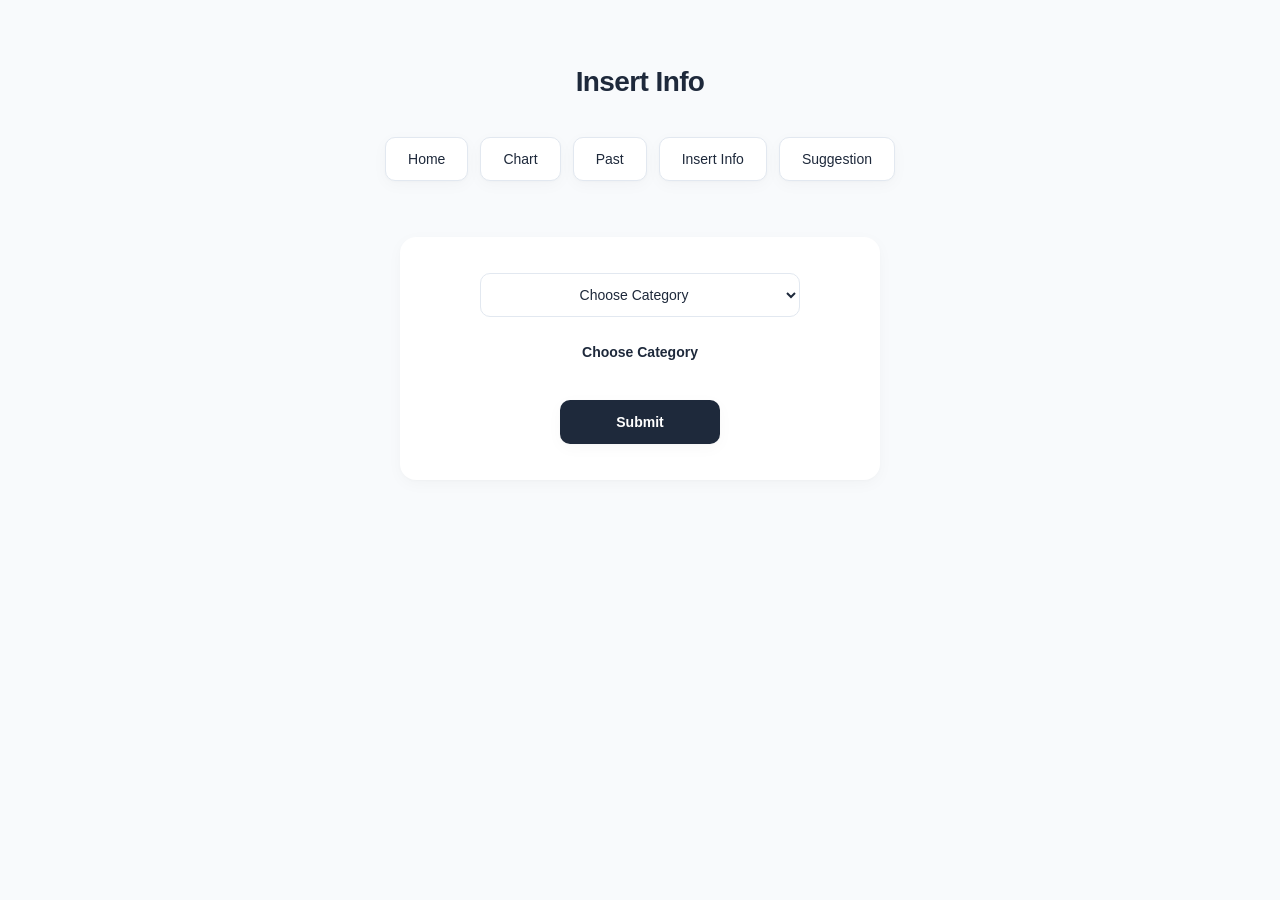
==== Insert Info.html @ 44d8a0a1 "Add files via upload" ====
<!DOCTYPE html>
<html lang="en">
<head>
    <meta charset="UTF-8">
    <meta name="viewport" content="width=device-width, initial-scale=1.0">
    <title>Add Data</title>
    <link rel="stylesheet" href="mystyle2.css">
</head>
<body>

<h1>Insert Info</h1>

<div class="grid-container">
    <a href="Website.html" class="button">Home</a>
    <a href="Chart.html" class="button">Chart</a>
    <a href="Past.html" class="button">Past</a>
    <a href="Insert Info.html" class="button">Insert Info</a>
    <a href="Suggestion.html" class="button">Suggestion</a>
</div>

<div class="input-info">
    <select id="modeSelect">
        <option value="">Choose Category</option>
        <option value="earnings">Income (Daily Wage)</option>
        <option value="expenses">Expenses (Monthly)</option>
    </select>

    <label id="questionLabel">Choose Category</label>
    <input id="inputField" type="number" style="display:none;" placeholder="Enter amount">

    <select id="expenseType" style="display:none;">
        <option value="">Choose Expense Type</option>
        <option value="Gas">Gas</option>
        <option value="Electricity">Electricity</option>
        <option value="Water">Water</option>
        <option value="Rent">Rent</option>
        <option value="Phone+Wifi">Phone & Wifi</option>
        <option value="Cellphone">Cellphone</option>
        <option value="Website">Website</option>
        <option value="Trash">Trash</option>
        <option value="Accounted Fees">Fees</option>
        <option value="Tax">Tax</option>
        <option value="Salary">Staff Salary</option>
        <option value="Repair">Repairs</option>
        <option value="Supplies">Supplies</option>
        <option value="Merchant Fees">Card Fees</option>
        <option value="Other">Other</option>
    </select>

    <select id="daySelect" style="display:none;">
        <option value="">Choose Day</option>
        <option>1</option><option>2</option><option>3</option><option>4</option><option>5</option><option>6</option><option>7</option><option>8</option><option>9</option><option>10</option><option>11</option><option>12</option><option>13</option><option>14</option><option>15</option><option>16</option><option>17</option><option>18</option><option>19</option><option>20</option><option>21</option><option>22</option><option>23</option><option>24</option><option>25</option><option>26</option><option>27</option><option>28</option><option>29</option><option>30</option><option>31</option>
    </select>

    <select id="monthSelect" style="display:none;">
        <option value="">Choose Month</option>
        <option>January</option><option>February</option><option>March</option><option>April</option><option>May</option><option>June</option><option>July</option><option>August</option><option>September</option><option>October</option><option>November</option><option>December</option>
    </select>

    <input id="yearInput" type="number" placeholder="Enter Year" style="display:none;">
    <button id="submitBtn" class="button small-button">Submit</button>
</div>

<div id="confirmBox" style="display:none;">
    <h3>Confirm Entry</h3>
    <pre id="confirmText"></pre>
    <button id="confirmYes">Confirm</button>
    <button id="confirmNo">Cancel</button>
</div>

<script src="ScriptInsert.js"></script>
</body>
</html>
---- mystyle2.css ----
/* ==========================================================================
   1. CORE DESIGN SYSTEM & VARIABLES
   ========================================================================== */
:root {
    /* Color Palette: Minimal Slate & Clean Accent Indicators */
    --bg-main: #f8fafc;          /* Muted, soft light gray background */
    --bg-card: #ffffff;          /* Pure white for high-contrast rounded cards */
    --text-primary: #1e293b;     /* Dark slate gray for primary readable elements */
    --text-muted: #64748b;       /* Soft cool gray for auxiliary text */

    /* Strict Functional Color Signals */
    --accent-orange: #f97316;    /* Active navigation, selections, highlights */
    --trend-green: #10b981;      /* Growth, positive profits */
    --trend-red: #ef4444;        /* Vulnerabilities, dynamic losses */
    --border-subtle: #e2e8f0;    /* Structurally uniform dividers */
    --sidebar-dark: #0f172a;     /* Deep slate for dark layout blocks */

    /* Typography Hierarchy Scalers */
    --font-xl: 32px;             /* Dynamic core dashboard metrics */
    --font-lg: 18px;             /* Primary subset section headings */
    --font-md: 14px;             /* Body text and input content */
    --font-sm: 12px;             /* Explanatory notes & tags */

    /* Layout & Alignment Radii */
    --radius-lg: 16px;
    --radius-md: 10px;
    --radius-full: 999px;

    /* Soft Elevation Layering (Zero Heavy Borders) */
    --shadow-base: 0 1px 3px rgba(0, 0, 0, 0.02), 0 4px 16px rgba(0, 0, 0, 0.03);
    --shadow-hover: 0 10px 30px rgba(15, 23, 42, 0.05);
}

/* ==========================================================================
   2. GLOBAL ARCHITECTURE & CENTERED VERTICAL FLOW
   ========================================================================== */
* {
    margin: 0;
    padding: 0;
    box-sizing: border-box;
    font-family: "Inter", "Poppins", -apple-system, sans-serif;
    -webkit-font-smoothing: antialiased;
}

body {
    min-height: 100vh;
    padding: 60px 24px;          /* Generous uniform top/bottom buffer */
    background-color: var(--bg-main);
    color: var(--text-primary);
    line-height: 1.6;

    /* Forces absolute horizontal and vertical cleanliness across all pages */
    display: flex;
    flex-direction: column;
    align-items: center;
    justify-content: flex-start;
}

/* Master Layout Container: Adapts perfectly whether the page content is small or massive */
.dashboard-wrapper,
.charts-grid,
.suggestion-dashboard-layout {
    width: 100%;
    max-width: 1140px;
    margin: 0 auto;
    display: flex;
    flex-direction: column;
    gap: 40px;                  /* Generous space between independent sections */
}

/* ==========================================================================
   3. PERFECTLY CENTERED NAVIGATION & HEADERS (ALL PAGES)
   ========================================================================== */
h1 {
    width: 100%;
    max-width: 800px;
    font-size: 28px;
    font-weight: 700;
    letter-spacing: -0.6px;
    color: var(--text-primary);
    margin-bottom: 32px;
    text-align: center;         /* Center aligned for premium splash presentation */
}

/* Navigation Layout: Clean, balanced, centered wrap */
.grid-container {
    width: 100%;
    max-width: 800px;
    display: flex;
    justify-content: center;    /* Centered horizontal alignment */
    align-items: center;
    gap: 12px;
    flex-wrap: wrap;
    margin-bottom: 56px;        /* Prominent breathing room before cards start */
}

.button {
    display: inline-flex;
    align-items: center;
    justify-content: center;
    padding: 10px 22px;
    background-color: var(--bg-card);
    border: 1px solid var(--border-subtle);
    border-radius: var(--radius-md);
    color: var(--text-primary);
    text-decoration: none;
    font-size: var(--font-md);
    font-weight: 500;
    box-shadow: var(--shadow-base);
    transition: all 0.2s cubic-bezier(0.4, 0, 0.2, 1);
}

.button:hover {
    transform: translateY(-1px);
    box-shadow: var(--shadow-hover);
    border-color: var(--accent-orange);
}

/* Active Highlight Sections Mapping */
.button.active, .button:focus {
    border-color: var(--accent-orange);
    color: var(--accent-orange);
    font-weight: 600;
}

/* ==========================================================================
   4. UNIFORM CARDS & FLEXIBLE FORM PROPORTIONS
   ========================================================================== */
.input-info,
.Past-info,
.chart-card,
.metric-card,
.main-report-card,
.suggestion-stat-card,
.price-optimization-box,
.strategy-narrative-box,
#confirmBox {
    background-color: var(--bg-card) !important;
    border: none !important;
    border-radius: var(--radius-lg) !important;
    box-shadow: var(--shadow-base) !important;
    padding: 36px !important;   /* Large padding inside sections so data never feels cramped */
    backdrop-filter: none !important;
    -webkit-backdrop-filter: none !important;
}

/* Dedicated Input / Mini-Tab Spacing Fixes (Insert Info Page) */
.input-info {
    width: 100%;
    max-width: 480px;           /* Prevents small pages from looking stretched out */
    margin: 0 auto;             /* Keeps card centered on screen */
    display: flex;
    flex-direction: column;
    align-items: center;        /* Center aligns internal input labels */
    gap: 24px;                  /* Clean internal element vertical separation */
}

#questionLabel {
    font-size: var(--font-md);
    font-weight: 600;
    color: var(--text-primary);
    text-align: center;
    margin-bottom: 4px;
}

.input-info input,
.input-info select {
    width: 100%;
    max-width: 320px;           /* Proportional text input sizing */
    height: 44px;
    padding: 0 16px;
    border-radius: var(--radius-md);
    border: 1px solid var(--border-subtle);
    background-color: var(--bg-card);
    color: var(--text-primary);
    font-size: var(--font-md);
    text-align: center;         /* Clean balanced typography flow */
    outline: none;
    transition: border-color 0.15s ease;
}

.input-info input:focus,
.input-info select:focus {
    border-color: var(--accent-orange);
}

/* Centered Form Action Buttons (Insert Info) */
#submitBtn {
    width: auto;
    min-width: 160px;
    height: 44px;
    padding: 0 24px;
    border: none;
    border-radius: var(--radius-md);
    background-color: var(--text-primary);
    color: var(--bg-card);
    font-size: var(--font-md);
    font-weight: 600;
    cursor: pointer;
    transition: background-color 0.15s ease;
    display: inline-flex;
    align-items: center;
    justify-content: center;
    margin-top: 8px;
}

#submitBtn:hover {
    background-color: var(--accent-orange);
}

/* ==========================================================================
   5. RESTRUCTURED PAST INFRASTRUCTURE CARD (PAST PAGE)
   ========================================================================== */
.Past-info {
    width: 100%;
    max-width: 800px;           /* Expanded to balance columns perfectly */
    margin: 0 auto;
    display: flex;
    flex-direction: column;
    gap: 32px;                  /* Generous block spacing */
}

/* Fixes the Skewed Button: Places Selects and Button inline side-by-side */
.Past-info select,
.Past-info #searchBtn {
    height: 44px;
    border-radius: var(--radius-md);
    font-size: var(--font-md);
    outline: none;
}

.Past-info select {
    flex: 1;                    /* Allows dropdowns to grow equally */
    min-width: 160px;
    padding: 0 16px;
    border: 1px solid var(--border-subtle);
    background-color: var(--bg-card);
    color: var(--text-primary);
    transition: border-color 0.15s ease;
}

.Past-info select:focus {
    border-color: var(--accent-orange);
}

.Past-info #yearSelect { order: 1; }
.Past-info #monthSelect { order: 2; }
.Past-info #searchBtn {
    order: 3;
    padding: 0 28px;
    border: none;
    background-color: var(--text-primary);
    color: var(--bg-card);
    font-weight: 600;
    cursor: pointer;
    transition: background-color 0.15s ease;
}

.Past-info #searchBtn:hover {
    background-color: var(--accent-orange);
}

/* Display Component Spacing */
.Past-info #monthYearDisplay {
    order: 4;
    font-size: var(--font-xl);
    font-weight: 700;
    letter-spacing: -1px;
    color: var(--text-primary);
    text-align: center;
    margin: 8px 0 -8px 0;
}

/* Moves the 15 paragraph rows from a single list into a clean grid */
.Past-info p {
    order: 5;
    width: 100%;
    display: flex;
    justify-content: space-between;
    align-items: center;
    padding: 10px 16px;         /* Compact table density height */
    background-color: #ffffff;
    border-bottom: 1px solid var(--border-subtle);
    font-size: var(--font-md);
    color: var(--text-primary);
}

/* Arranges ledger data into two columns cleanly */
@media (min-width: 640px) {
    .Past-info {
        display: grid;
        grid-template-columns: repeat(2, 1fr);
        align-items: start;
        gap: 16px 24px;
    }

    #monthYearDisplay, .Past-info h2 {
        grid-column: span 2;
    }

    #yearSelect { grid-column: span 1; }
    #monthSelect { grid-column: span 1; }
    #searchBtn { grid-column: span 2; width: 100%; max-width: 200px; margin: 12px auto 0 auto; }
}

.Past-info p span {
    font-family: ui-monospace, SFMono-Regular, monospace;
    font-weight: 600;
    color: var(--text-primary);
}

/* Premium Total Outflow Banner */
.Past-info h2 {
    order: 6;
    width: 100%;
    display: flex;
    justify-content: space-between;
    align-items: center;
    padding: 16px 24px;
    border-radius: var(--radius-md);
    background-color: var(--text-primary);
    color: var(--bg-card);
    font-size: var(--font-lg);
    font-weight: 600;
    margin-top: 24px;
}

.Past-info h2 span {
    color: var(--trend-green);  /* Highlights using green profit token */
    font-weight: 700;
    font-family: ui-monospace, monospace;
}

/* ==========================================================================
   6. CHART & REPORT LAYOUT ARCHITECTURE (CHART PAGE)
   ========================================================================== */
.charts-grid {
    display: grid;
    grid-template-columns: 1fr;
    gap: 32px;
    width: 100%;
}

@media (min-width: 850px) {
    .charts-grid {
        grid-template-columns: 1fr 1fr; /* Side by side on desktop layouts */
    }
}

.chart-card h2 {
    font-size: var(--font-lg);
    font-weight: 600;
    color: var(--text-primary);
    margin-bottom: 24px;
    text-align: center;
}

/* Wide charts given vertical space for easy trend lines */
.canvas-container, .chart-wrapper {
    position: relative;
    width: 100%;
    height: 360px;
    margin-top: 12px;
}

/* Filter Card Layout tweaks */
.filter-card {
    display: flex;
    flex-direction: column;
    align-items: center;
    gap: 12px;
}

/* ==========================================================================
   7. EXECUTIVE DATA AND METRIC PANELS
   ========================================================================== */
h2, .section-title, #confirmBox h3, .strategy-narrative-box h3 {
    font-size: var(--font-lg);
    font-weight: 600;
    color: var(--text-primary);
    letter-spacing: -0.3px;
    margin-bottom: 20px;
    text-align: center;
}

.metric-card {
    display: flex;
    flex-direction: column;
    align-items: center;
    justify-content: center;
}

.metric-card label, .suggestion-stat-card label, .price-optimization-box .optimized-title {
    font-size: var(--font-sm);
    font-weight: 600;
    text-transform: uppercase;
    letter-spacing: 0.5px;
    color: var(--text-muted);
    margin-bottom: 6px;
}

/* Core Hero Numbers: Biggest numbers on the screen */
.metric-card .value,
.price-optimization-box .optimized-price {
    font-size: var(--font-xl);
    font-weight: 700;
    line-height: 1.1;
    letter-spacing: -1px;
    color: var(--text-primary);
}

.text-success, .pill-excellent { color: var(--trend-green) !important; }
.text-danger, .pill-danger { color: var(--trend-red) !important; }

.summary-grid, .suggestion-card-grid {
    display: grid;
    grid-template-columns: repeat(auto-fit, minmax(220px, 1fr));
    gap: 24px;
    width: 100%;
}

.dashboard-row {
    display: grid;
    grid-template-columns: 2fr 1fr;
    gap: 32px;
    width: 100%;
}

@media (max-width: 900px) {
    .dashboard-row {
        grid-template-columns: 1fr;
    }
}

/* Compact Table Layout Formatting (Alternative Pages) */
.breakdown-list {
    width: 100%;
    display: flex;
    flex-direction: column;
    border: 1px solid var(--border-subtle);
    border-radius: var(--radius-md);
    overflow: hidden;
}

.breakdown-item {
    display: flex;
    justify-content: space-between;
    align-items: center;
    padding: 12px 20px;
    font-size: var(--font-md);
    color: var(--text-primary);
    background-color: var(--bg-card);
    border-bottom: 1px solid var(--border-subtle);
}

.breakdown-item:nth-child(even) {
    background-color: #f8fafc;   /* Alternating light row shades */
}

.breakdown-item:last-child { border-bottom: none; }
.breakdown-item .dots { display: none; }
.breakdown-item .amt { font-weight: 600; font-family: monospace; }

/* ==========================================================================
   8. SUGGESTION MODULE & SPLIT ARCHITECTURES (SUGGESTION PAGE)
   ========================================================================== */
.suggestion-dashboard-layout.split-view {
    display: grid;
    grid-template-columns: 4fr 7fr;
    gap: 32px;
    align-items: start;
}

.status-pill {
    padding: 4px 12px;
    border-radius: var(--radius-full);
    font-size: 11px;
    font-weight: 700;
}
.pill-solid { background: #f1f5f9; color: var(--text-muted); }
.pill-adjustment { background: #fff7ed; color: var(--accent-orange); }

.strategy-narrative-box {
    border-left: 4px solid var(--accent-orange) !important; /* Context accent line strip */
}
.strategy-narrative-box p {
    font-size: var(--font-md);
    color: var(--text-primary);
}

/* ==========================================================================
   9. SYSTEM CONFIRMATION MODALS
   ========================================================================== */
#confirmBox {
    position: fixed;
    top: 50%;
    left: 50%;
    transform: translate(-50%, -50%);
    width: 90%;
    max-width: 400px;
    z-index: 1000;
    text-align: center;
}

#confirmText {
    background-color: var(--bg-main);
    padding: 14px;
    border-radius: var(--radius-md);
    font-size: var(--font-md);
    margin: 16px 0;
}

#confirmBox button {
    padding: 10px 20px;
    border: none;
    border-radius: var(--radius-md);
    font-size: var(--font-sm);
    font-weight: 600;
    cursor: pointer;
    margin: 0 4px;
}
#confirmYes { background-color: var(--trend-green); color: white; }
#confirmNo { background-color: var(--border-subtle); color: var(--text-primary); }

/* ==========================================================================
   10. SYSTEM RESPONSIVE SCALE MEDIA
   ========================================================================== */
@media (max-width: 768px) {
    body { padding: 40px 16px; }
    .grid-container { margin-bottom: 40px; }
    .dashboard-row, .suggestion-dashboard-layout.split-view { grid-template-columns: 1fr; gap: 24px; }
    .input-info input, .input-info select { max-width: 100%; }
    .Past-info { padding: 24px !important; }
}
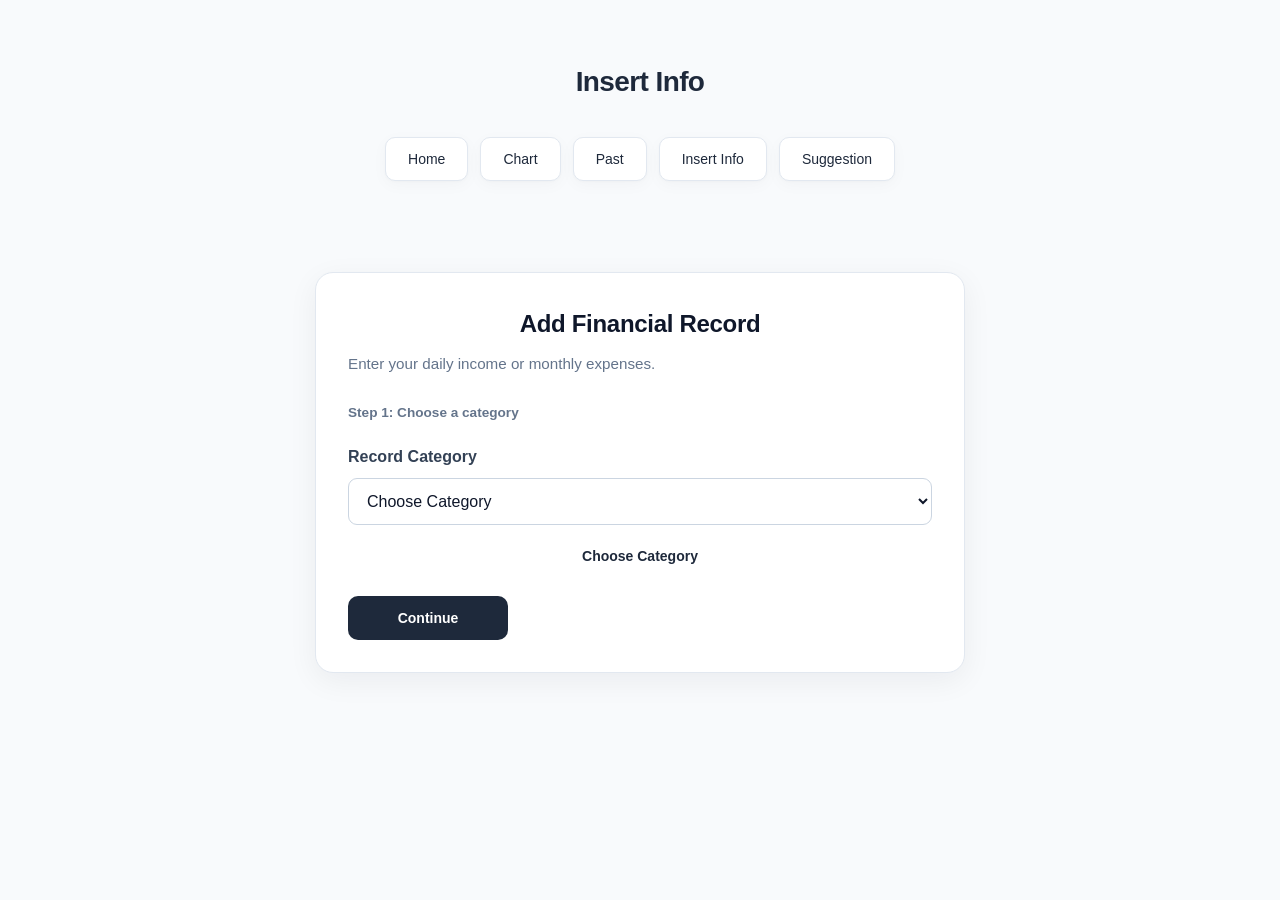
==== commit 11e9c212: "Enhance layout and styling of Insert Info page Updated the Insert Info page layout and styles for be" ====
--- a/Insert Info.html
+++ b/Insert Info.html
@@ -1,11 +1,151 @@
+
 <!DOCTYPE html>
 <html lang="en">
 <head>
     <meta charset="UTF-8">
     <meta name="viewport" content="width=device-width, initial-scale=1.0">
-    <title>Add Data</title>
+    <title>Insert Info</title>
     <link rel="stylesheet" href="mystyle2.css">
+
+    <style>
+        .insert-container {
+            width: 90%;
+            max-width: 650px;
+            margin: 35px auto;
+            padding: 32px;
+            background: #fff;
+            border: 1px solid #e2e8f0;
+            border-radius: 18px;
+            box-shadow: 0 8px 30px rgba(15, 23, 42, 0.06);
+        }
+
+        .insert-heading {
+            margin-bottom: 8px;
+            color: #0f172a;
+            font-size: 1.5rem;
+        }
+
+        .insert-description {
+            color: #64748b;
+            margin-bottom: 26px;
+            font-size: .95rem;
+        }
+
+        .form-group {
+            margin-bottom: 20px;
+        }
+
+        .form-group label {
+            display: block;
+            margin-bottom: 9px;
+            color: #334155;
+            font-weight: 700;
+        }
+
+        .form-group input,
+        .form-group select {
+            width: 100%;
+            box-sizing: border-box;
+            padding: 13px 14px;
+            border: 1px solid #cbd5e1;
+            border-radius: 9px;
+            background: #fff;
+            color: #0f172a;
+            font-size: 1rem;
+        }
+
+        .form-group input:focus,
+        .form-group select:focus {
+            outline: none;
+            border-color: #2563eb;
+            box-shadow: 0 0 0 3px rgba(37, 99, 235, .12);
+        }
+
+        .income-field {
+            margin-bottom: 15px;
+            padding: 15px;
+            background: #f8fafc;
+            border: 1px solid #e2e8f0;
+            border-radius: 11px;
+        }
+
+        .insert-submit {
+            width: 100%;
+            padding: 14px;
+            margin-top: 8px;
+            border: none;
+            border-radius: 9px;
+            background: #0f172a;
+            color: white;
+            font-size: 1rem;
+            font-weight: 700;
+            cursor: pointer;
+        }
+
+        .insert-submit:hover {
+            background: #1e293b;
+        }
+
+        #stepDisplay {
+            margin-bottom: 20px;
+            color: #64748b;
+            font-size: .85rem;
+            font-weight: 600;
+        }
+
+        #confirmBox {
+            width: 90%;
+            max-width: 550px;
+            margin: 20px auto;
+            padding: 25px;
+            background: #f8fafc;
+            border: 1px solid #e2e8f0;
+            border-radius: 14px;
+        }
+
+        #confirmText {
+            white-space: pre-wrap;
+            font-family: inherit;
+            line-height: 1.8;
+            color: #334155;
+        }
+
+        .confirm-actions {
+            display: flex;
+            gap: 12px;
+        }
+
+        .confirm-actions button {
+            flex: 1;
+            padding: 12px;
+            border: none;
+            border-radius: 8px;
+            cursor: pointer;
+            font-weight: 700;
+        }
+
+        #confirmYes {
+            background: #0f172a;
+            color: white;
+        }
+
+        #confirmNo {
+            background: #e2e8f0;
+            color: #0f172a;
+        }
+
+        @media (max-width: 600px) {
+            .insert-container {
+                padding: 22px;
+            }
+
+            .confirm-actions {
+                flex-direction: column;
+            }
+        }
+    </style>
 </head>
+
 <body>
 
 <h1>Insert Info</h1>
@@ -18,56 +158,96 @@
     <a href="Suggestion.html" class="button">Suggestion</a>
 </div>
 
-<div class="input-info">
-    <select id="modeSelect">
-        <option value="">Choose Category</option>
-        <option value="earnings">Income (Daily Wage)</option>
-        <option value="expenses">Expenses (Monthly)</option>
-    </select>
-
-    <label id="questionLabel">Choose Category</label>
-    <input id="inputField" type="number" style="display:none;" placeholder="Enter amount">
-
-    <select id="expenseType" style="display:none;">
-        <option value="">Choose Expense Type</option>
-        <option value="Gas">Gas</option>
-        <option value="Electricity">Electricity</option>
-        <option value="Water">Water</option>
-        <option value="Rent">Rent</option>
-        <option value="Phone+Wifi">Phone & Wifi</option>
-        <option value="Cellphone">Cellphone</option>
-        <option value="Website">Website</option>
-        <option value="Trash">Trash</option>
-        <option value="Accounted Fees">Fees</option>
-        <option value="Tax">Tax</option>
-        <option value="Salary">Staff Salary</option>
-        <option value="Repair">Repairs</option>
-        <option value="Supplies">Supplies</option>
-        <option value="Merchant Fees">Card Fees</option>
-        <option value="Other">Other</option>
-    </select>
-
-    <select id="daySelect" style="display:none;">
-        <option value="">Choose Day</option>
-        <option>1</option><option>2</option><option>3</option><option>4</option><option>5</option><option>6</option><option>7</option><option>8</option><option>9</option><option>10</option><option>11</option><option>12</option><option>13</option><option>14</option><option>15</option><option>16</option><option>17</option><option>18</option><option>19</option><option>20</option><option>21</option><option>22</option><option>23</option><option>24</option><option>25</option><option>26</option><option>27</option><option>28</option><option>29</option><option>30</option><option>31</option>
-    </select>
-
-    <select id="monthSelect" style="display:none;">
-        <option value="">Choose Month</option>
-        <option>January</option><option>February</option><option>March</option><option>April</option><option>May</option><option>June</option><option>July</option><option>August</option><option>September</option><option>October</option><option>November</option><option>December</option>
-    </select>
-
-    <input id="yearInput" type="number" placeholder="Enter Year" style="display:none;">
-    <button id="submitBtn" class="button small-button">Submit</button>
+<div class="insert-container">
+
+    <h2 class="insert-heading">Add Financial Record</h2>
+    <p class="insert-description">
+        Enter your daily income or monthly expenses.
+    </p>
+
+    <div id="stepDisplay">Step 1: Choose a category</div>
+
+    <div class="form-group" id="modeGroup">
+        <label for="modeSelect">Record Category</label>
+        <select id="modeSelect">
+            <option value="">Choose Category</option>
+            <option value="earnings">Daily Income</option>
+            <option value="expenses">Monthly Expenses</option>
+        </select>
+    </div>
+
+    <div class="form-group">
+        <label id="questionLabel" for="inputField">Choose Category</label>
+        <input id="inputField" type="number" min="0" step="0.01"
+               placeholder="Enter amount" style="display:none;">
+    </div>
+
+    <div class="form-group">
+        <div class="income-field" id="cashGroup" style="display:none;">
+            <label for="cashInput">Cash ($)</label>
+            <input id="cashInput" type="number" min="0" step="0.01"
+                   placeholder="Enter cash">
+        </div>
+
+        <div class="income-field" id="creditGroup" style="display:none;">
+            <label for="creditInput">Credit ($)</label>
+            <input id="creditInput" type="number" min="0" step="0.01"
+                   placeholder="Enter credit">
+        </div>
+
+        <div class="income-field" id="tipsGroup" style="display:none;">
+            <label for="tipsInput">Tips ($)</label>
+            <input id="tipsInput" type="number" min="0" step="0.01"
+                   placeholder="Enter tips">
+        </div>
+    </div>
+
+    <div class="form-group">
+        <label for="daySelect" id="dayLabel" style="display:none;">Day</label>
+        <select id="daySelect" style="display:none;">
+            <option value="">Choose Day</option>
+        </select>
+    </div>
+
+    <div class="form-group">
+        <label for="monthSelect" id="monthLabel" style="display:none;">Month</label>
+        <select id="monthSelect" style="display:none;">
+            <option value="">Choose Month</option>
+            <option>January</option>
+            <option>February</option>
+            <option>March</option>
+            <option>April</option>
+            <option>May</option>
+            <option>June</option>
+            <option>July</option>
+            <option>August</option>
+            <option>September</option>
+            <option>October</option>
+            <option>November</option>
+            <option>December</option>
+        </select>
+    </div>
+
+    <div class="form-group">
+        <label for="yearInput" id="yearLabel" style="display:none;">Year</label>
+        <input id="yearInput" type="number" placeholder="Enter Year"
+               style="display:none;">
+    </div>
+
+    <button id="submitBtn" class="insert-submit">Continue</button>
+
 </div>
 
 <div id="confirmBox" style="display:none;">
     <h3>Confirm Entry</h3>
     <pre id="confirmText"></pre>
-    <button id="confirmYes">Confirm</button>
-    <button id="confirmNo">Cancel</button>
+
+    <div class="confirm-actions">
+        <button id="confirmYes">Confirm and Save</button>
+        <button id="confirmNo">Go Back</button>
+    </div>
 </div>
 
 <script src="ScriptInsert.js"></script>
 </body>
-</html>+</html>
